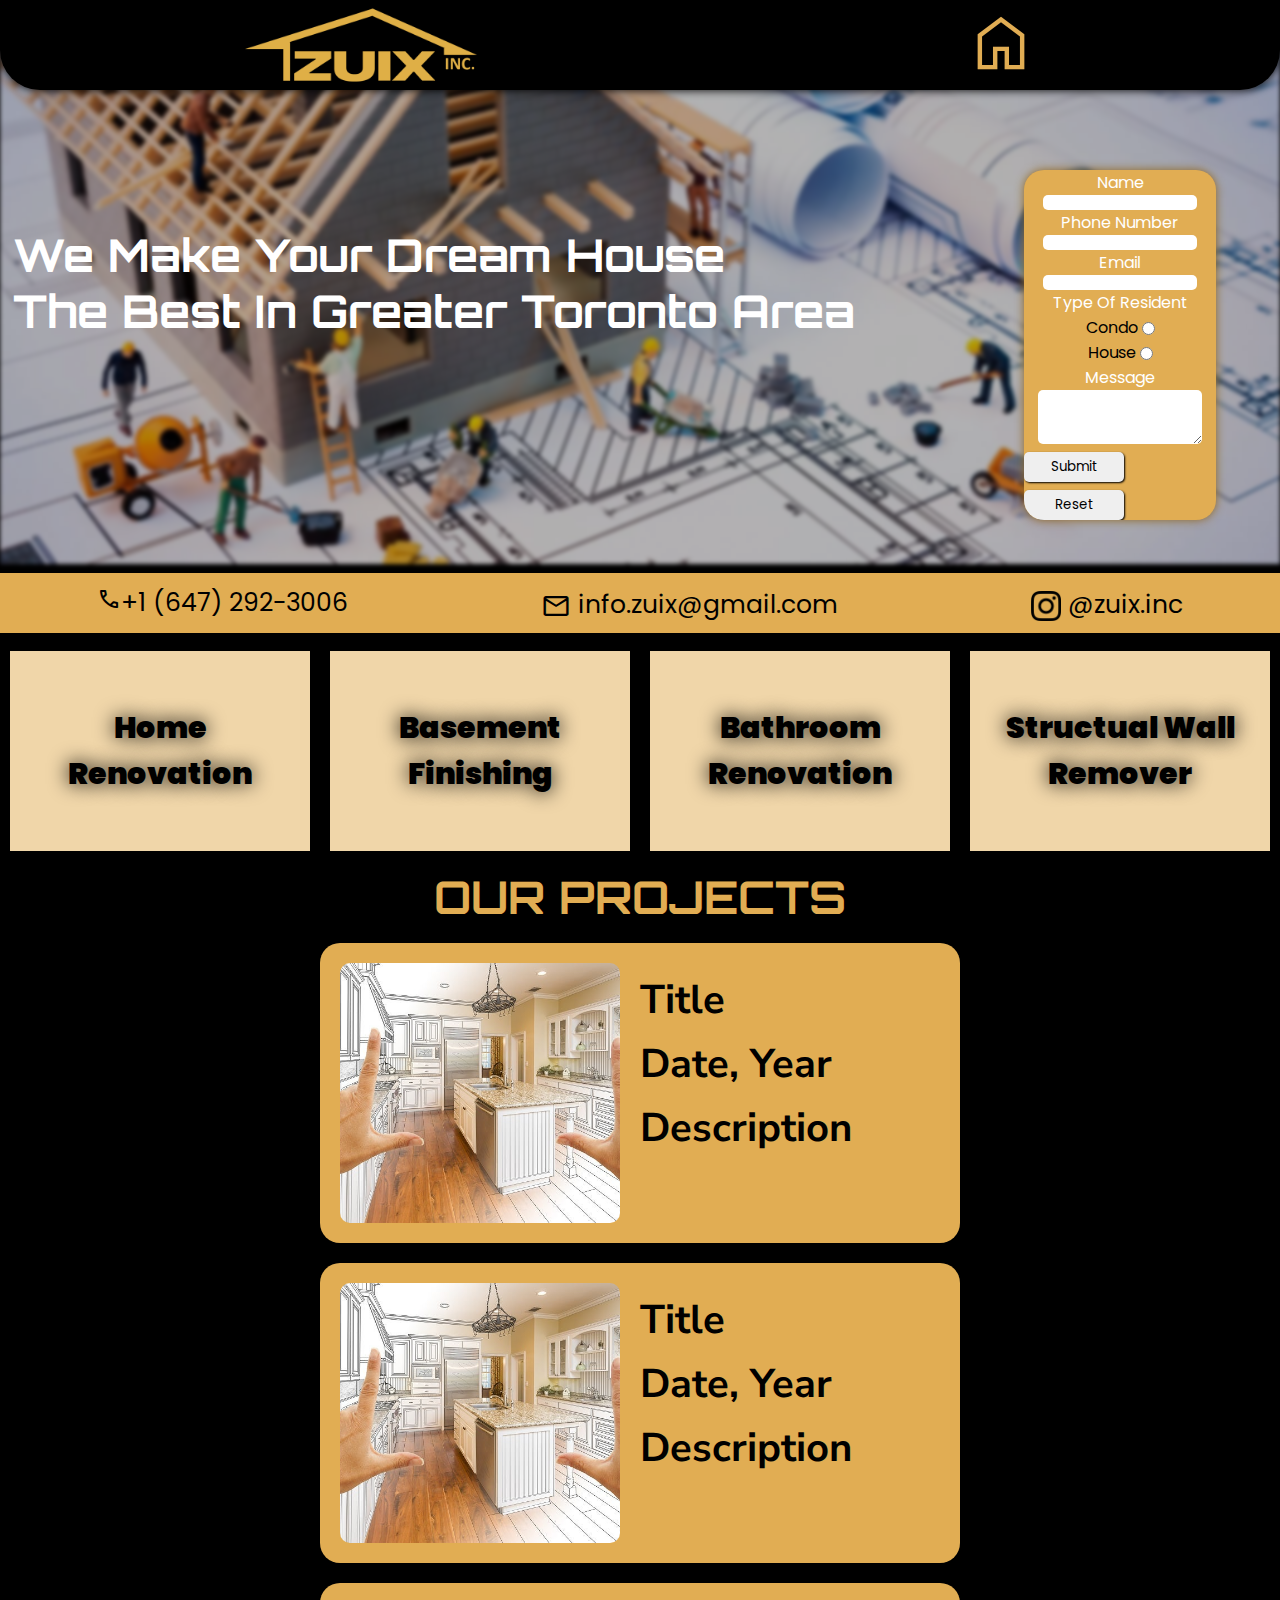
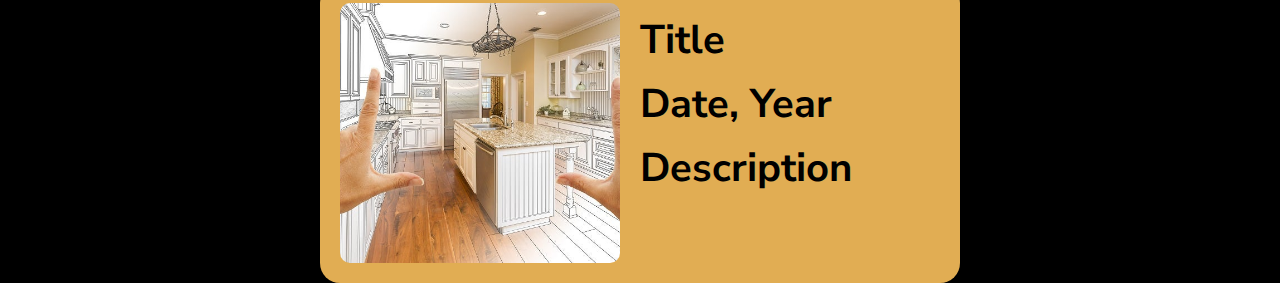
==== index.html @ e18d8480 "Add files via upload" ====
<!DOCTYPE html>
<html lang="en">
  <head>
    <meta charset="UTF-8">
    <meta name="viewport" content="width=device-width, initial-scale=1.0">
    <meta name="Description" content="your trusted partner for transforming spaces into stunning, functional works of art. Specializing in both residential and commercial projects, our team brings decades of craftsmanship, innovation, and attention to detail to every renovation.
From sleek modern kitchens to timeless bathrooms, open-concept living areas, and custom outdoor spaces, Zuix takes pride in creating environments tailored to your vision and lifestyle. Our commitment to quality and customer satisfaction ensures seamless execution, on-time delivery, and lasting results.">
    
<link rel="stylesheet"href="https://fonts.googleapis.com/css2?family=Material+Symbols+Outlined:opsz,wght,FILL,GRAD@24,400,0,0" />
    <link rel="stylesheet" href="main.css">
    <link rel="stylesheet" href="projects.css">
    <link rel="stylesheet" href="categories.css">
    <link rel="icon" href="zuix inc.png">
    
    <title>ZUIX HOME</title>
  </head>
  <body>
    <header>
      <img src="zuix inc.png" alt="" id="logo">
      <a href="index.html" style="text-decoration: none; color: #000;">
        <span class="material-symbols-outlined" style="font-size: 70px !important; cursor: pointer; color: rgb(225, 173, 83);">
          home
        </span>
      </a>
    </header>



    <div class="container-background">

      <div id="slogans">
        <h1>We Make Your Dream House</h1>
        <h1 id="slogan2">The Best In Greater Toronto Area</h1>
      </div>


      <img src="Photos/first background.webp" class="background">

      
      <form class="formem" action="https://api.web3forms.com/submit" method="POST">
        <input type="hidden" name="access_key" value="97ed06f1-a854-43fc-bd62-4d4c9a29c3e7">
        <label for="name" class="list-labels">Name</label>
        <input type="text" name="name" autocomplete="off" class="list-inp-t" required>

        <label for="pNumber" class="list-labels">Phone Number</label>
        <input type="text" inputmode="numeric" pattern="[0-9]+" name="pNumber" autocomplete="off" class="list-inp-t" required>

        <label for="email" class="list-labels">Email</label>
        <input type="email" name="email" autocomplete="off" class="list-inp-t" required>

        <p class="list-labels">Type Of Resident</p>

        <div>
          <label for="houseType" class="list-labels" style="color: black;">Condo</label>
          <input type="radio" name="houseType" value="Cando" autocomplete="off" class="list-inp-r" required>
        </div>

        <div>
          <label for="houseType" class="list-labels" style="color: black;">House</label>
          <input type="radio" name="houseType" value="House" autocomplete="off" class="list-inp-r" required>
        </div>
      
        <label for="messages" class="list-labels" >Message</label>
        <textarea name="messages" class="list-inp-t" required></textarea>
      
        <div>
          <button type="submit" class="list-inp-b">Submit</button>
          <button type="reset" class="list-inp-b">Reset</button>
        </div>
      </form>
    </div>

      <div class="lisss">
        <a class="infos" href="tel:+16472923006"><span class="material-symbols-outlined m5">phone</span>+1 (647)
          292-3006</a>
      
        <a class="infos" href="mailto:info.zuix@gmail.com">
          <span class="material-symbols-outlined icons">mail</span> info.zuix@gmail.com
        </a>

        <a class="infos" href="https://www.instagram.com/zuix.inc/"><img src="Photos/1384031.png" alt="Instagram" class="icons">
          @zuix.inc
        </a>
      </div>

      <br>

      <div class="cat-center" style="column-gap: 20px;">
        <div class="categories">
          <p>Home Renovation</p>
          <div class="dark-overlay"></div>
        </div>
        <div class="categories">
          <div class="dark-overlay"></div>
          <p>Basement Finishing</p>
        </div>
        <div class="categories">
          <div class="dark-overlay"></div>
          <p>Bathroom Renovation</p>
        </div>
        <div class="categories">
          <div class="dark-overlay"></div>
          <p>Structual Wall Remover</p>
        </div>
      </div>

      <br>

      <div class="center">
        <h1 style="color: var(--secondary); text-align: center;">OUR PROJECTS</h1>
      </div>

      <br>

      <div class="center" style="row-gap: 20px; flex-direction: column;">
        <div class="projects">
          <img src="home-renovations.jpg" alt="">
          <div class="title-description" style="row-gap: 10px;">
            <p class="pTitle">Title</p>
            <p class="d-d">Date, Year</p>
            <p class="d-d">Description</p>
          </div>
        </div>
        <div class="projects">
          <img src="home-renovations.jpg" alt="">
          <div class="title-description" style="row-gap: 10px;">
            <p class="pTitle">Title</p>
            <p class="d-d">Date, Year</p>
            <p class="d-d">Description</p>
          </div>
        </div>
        <div class="projects">
          <img src="home-renovations.jpg" alt="">
          <div class="title-description" style="row-gap: 10px;">
            <p class="pTitle">Title</p>
            <p class="d-d">Date, Year</p>
            <p class="d-d">Description</p>
          </div>
        </div>
      </div>


    <script src="main.js"></script>
  </body>
</html>
---- main.css ----
/*rgb(224, 211, 211) for white pinkish
rgb(25, 21, 29) for black purpleish*/
@import url('https://fonts.googleapis.com/css2?family=Orbitron:wght@800&display=swap');
@import url('https://fonts.googleapis.com/css2?family=Poppins&display=swap');
@import url('https://fonts.googleapis.com/css2?family=Nunito+Sans:opsz@6..12&display=swap');

:root {
  --text: rgb(0, 0, 0);
  --background: rgb(0, 0, 0);
  --primary: rgb(69, 61, 121);
  --secondary: rgb(225, 173, 83);
  --accent: rgb(211, 23, 104);
  --font: poppins;
  --alt-font: Nunito Sans;
}

* {
  -webkit-tap-highlight-color: transparent;
  border: 0;
  box-sizing: border-box;
  margin: 0;
  padding: 0;
}

html, body {
  background-color: var(--background);
  color: var(--text);
  overflow-x: hidden;
}

header {
  display: flex;
  justify-content: space-around;
  align-items: center;
  position: fixed;
  background-color: black;
  top: 0px;
  height: 10vh;
  width: 100%;
  z-index: 4;
  border-radius: 0px 0px 40px 40px;
  box-shadow: 0px 0px 10px;
}
h1 {
  color: white;
  font-family: orbitron;
  font-size: 45px;
}


.center {
  display: flex;
  justify-content: center;
  align-items: center;
}

#logo {
  height: 260%;
}

.container-background {
  position: relative;
}

.background {
  margin-top: -8%;
  width: 100%;
  filter: brightness(70%) blur(2px);
}
/*
.catching-sologan {
  z-index: 1;
  position: absolute;
  top: 38%;
  color: whitesmoke;
  margin-left: 10px;
}
.catching-sologan1 {
  font-size: 30px;
  z-index: 1;
  position: absolute;
  top: 38%;
  color: rgb(255, 255, 255);
  margin-left: 50px;
  margin-top: 44px;
}
*/
#slogans {
  display: flex;
  justify-content: left;
  position: absolute;
  margin-left: 1vw;
  top: 40%;
  z-index: 1;
  flex-direction: column;
}

.formem {
  overflow-y: hidden;
  z-index: 2;
  position: absolute;
  left: 80%;
  top: 30%;
  background-color: var(--secondary);
  display: flex;
  align-items: center;
  justify-content: center;
  flex-direction: column;
  width: 15vw;
  height: 350px;
  border-radius: 20px;
  box-shadow: 0px 0px 10px rgb(145, 104, 33);
  animation: spin 2s infinite alternate linear;
}

@keyframes spin {
  0% {
    box-shadow: 5px 0px 10px rgb(145, 104, 33);
  }
  25% {
    box-shadow: 0px 5px 10px rgb(145, 104, 33);
  }
  50% {
    box-shadow: -5px 0px 10px rgb(145, 104, 33);
  }
  75% {
    box-shadow: 0px -5px 10px rgb(145, 104, 33);
  }
  100% {
    box-shadow: 5px 0px 10px rgb(145, 104, 33);
  }
}

.list-labels {
  color: white;
  font-family: var(--font);
  font-size: 100%;
}
.list-inp-t {
  background-color: white;
  font-family: var(--font);
  height: 15px;
  padding-left: 5px;
  border-radius: 5px;
  outline-style: none;
  width: 12vw;
}
.formem textarea {
  height: 100px;
  width: 260px;
  max-width: 85%;
  max-height: 20%;
}
.list-inp-r {
  position: relative;
  top: 2px;
  cursor: pointer;
}
.list-inp-b {
  margin-top: 8px;
  height: 30px;
  width: 100px;
  border-radius: 5px;
  border-color: transparent;
  font-family: var(--font);
  cursor: pointer;
  box-shadow: 1px 1px 2px;
}

.lisss{
  overflow-y: hidden;
  display: flex;
  justify-content: space-around;
  align-items: center;
  height: 60px;
  width: 100%;
  background-color: var(--secondary);
  margin-top: 5px;
}
.icons {
  position: relative;
  top: 8px;
  width: 30px;
  height: 30px;
  font-size: 30px !important;
}
.infos {
  text-align: center;
  font-size: 25px;
  color: var(--text);
  font-family: var(--font);
  cursor: pointer;
  text-decoration: none;
  transition: text-shadow 0.3s;
}
.infos:nth-child(2) {
  cursor: text;
}
.infos:hover {
  text-shadow: 0px 0px 18px;
}



@media only screen and (max-width: 1080px) {

  h1 {
    color: whitesmoke;
    font-family: orbitron;
    font-size: 50px;
  }

  #slogans {
    display: flex;
    justify-content: left;
    position: absolute;
    margin-left: 1vw;
    top: 25%;
    z-index: 1;
    flex-direction: column;
  }

  #slogan2 {
    margin-top: 30px;
  }

  #logo {
    height: 230%;
  }


  .container-background {
    position: relative;
  }

  .background {
    margin-top: -40%;
    height: 900px;
    width: 100%;
    filter: brightness(70%) blur(2px);
    object-fit: cover;
  }

  .formem {
    overflow-y: hidden;
    z-index: 2;
    position: sticky;
    top: 30%;
    background-color: var(--secondary);
    display: flex;
    align-items: center;
    justify-content: center;
    flex-direction: column;
    width: 100%;
    height: 350px;
    border-radius: 20px;
    box-shadow: 0px 0px 10px rgb(145, 104, 33);
    animation: spin 2s infinite alternate linear;
  }
  .formem textarea {
    height: 100px;
    width: 350px;
    max-width: 85%;
    max-height: 20%;
  }

  .list-labels {
    color: white;
    font-family: var(--font);
    font-size: 16px;
  }

  .list-inp-t {
    background-color: white;
    font-family: var(--font);
    height: 15px;
    padding-left: 5px;
    border-radius: 5px;
    outline-style: none;
    width:85%;
  }

  .list-inp-r {
    position: relative;
    top: 2px;
    cursor: pointer;

  }

  .list-inp-b {
    margin-top: 8px;
    height: 40px;
    width: 100px;
    border-radius: 5px;
    border-color: transparent;
    font-family: var(--font);
    cursor: pointer;
    box-shadow: 1px 1px 2px;
  }

  .lisss {
    display: flex;
    justify-content: space-around;
    align-items: center;
    height: 60px;
    width: 100%;
    background-color: var(--secondary);
    margin-top: 10px;
    border-radius: 20px;
  }

  .icons {
    position: relative;
    top: 8px;
    width: 25px;
    height: 25px;
    font-size: 25px !important;
  }

  .infos {
    text-align: center;
    font-size: 13px;
    color: var(--text);
    font-family: var(--font);
    cursor: pointer;
    text-decoration: none;
  }
}
---- projects.css ----
.projects {
  overflow: hidden;
  position: relative;
  background-color: var(--secondary);
  width: 50%;
  height: 300px;
  border-radius: 20px;
  cursor: pointer;
  transition: box-shadow 0.2s;
}

.projects img {
  height: 100%;
  width: 50%;
  object-fit: cover;
  padding: 20px;
  border-radius: 30px;
}

.projects:hover {
  box-shadow: 0px 0px 20px var(--secondary);
}

.title-description {
  width: 50%;
  position: absolute;
  top: 10%;
  left: 50%;
  display: flex;
  justify-content: center;
  flex-direction: column;
}
.title-description p {
  font-size: 40px;
  font-family: var(--alt-font);
  font-weight: 700;
}

@media only screen and (max-width: 1080px) {
  .projects {
    width: 95%;
    height: 300px;
    border-radius: 20px;
    cursor: pointer;
    transition: box-shadow 0.2s;
  }
  .projects img {
    height: 100%;
    width: 80%;
    object-fit: cover;
    padding: 10px;
  }
  .d-d {
    display: none;
  }
  .title-description {
    width: 50%;
    position: absolute;
    top: 35%;
    left: 63%;
    display: flex;
    justify-content: center;
    flex-direction: column;
  }
  .title-description p {
    font-size: 9vw;
  }

  .pTitle {
    transform: rotate(-90deg);
  }
}
---- categories.css ----
.categories {
  overflow-y: hidden;
  background-color: white;
  width: 300px;
  height: 200px;
  background-repeat: no-repeat;
  background-size: cover;
  background-position: 50%;
  display: flex;
  justify-content: center;
  align-items: center;
  padding: 20px;
  position: relative;
  cursor: pointer;
}
.cat-center {
  display: flex;
  justify-content: center;
  align-items: center;
}
.categories img {
  width: 100%;
  height: 100%;
  object-fit: cover;
}
.categories p {
  font-size: 30px;
  font-family: var(--font);
  font-weight: 1000;
  text-align: center;
  text-shadow: 0px 0px 20px;
  z-index: 2;
}

.categories:nth-child(1) {
  background-image: url();
}

.categories:nth-child(2) {
  background-image: url();
}

.categories:nth-child(3) {
  background-image: url();
}

.categories:nth-child(4) {
  background-image: url();
}

.dark-overlay {
  position: absolute;
  top: 0;
  left: 0;
  width: 100%;
  height: 100%;
  background-color: var(--secondary);
  opacity: 0.5;
  transition: opacity 0.2s;
}

.categories:hover .dark-overlay {
  opacity: 0;
}

@media only screen and (max-width: 1080px) {
  .cat-center {
    flex-direction: column;
    gap: 10px;
  }
}
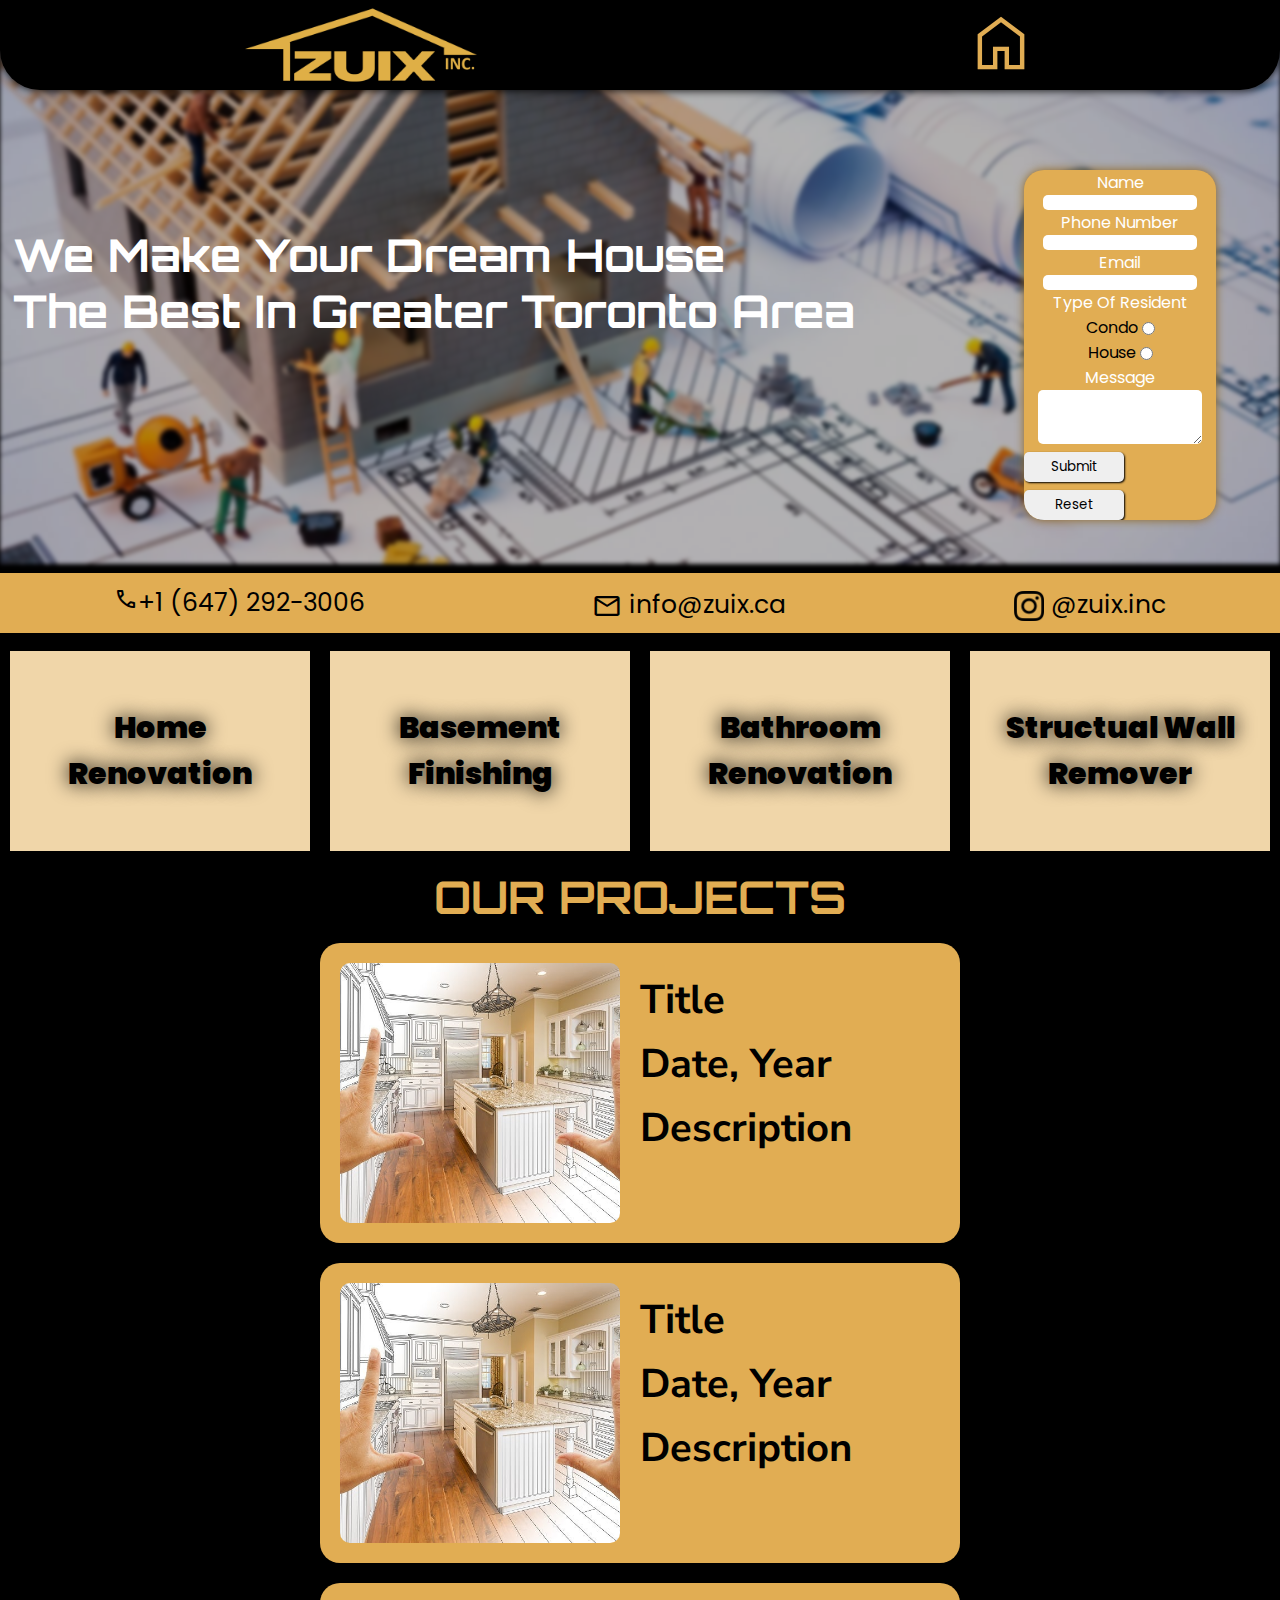
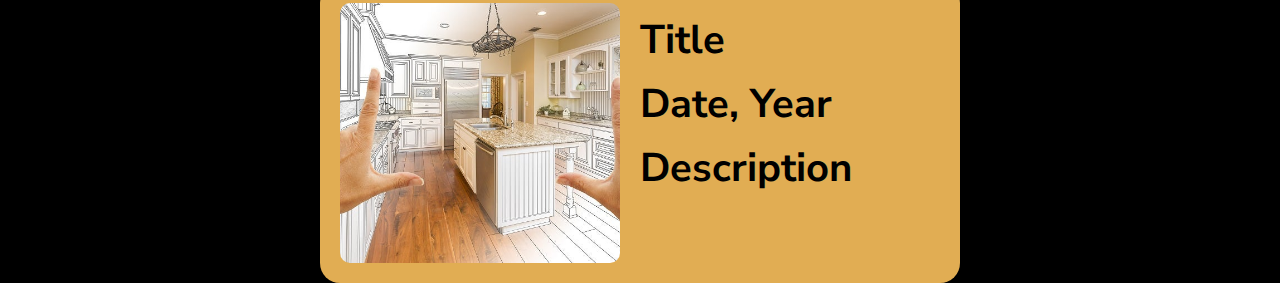
==== commit 95f9733c: "Update index.html" ====
--- a/index.html
+++ b/index.html
@@ -3,10 +3,9 @@
   <head>
     <meta charset="UTF-8">
     <meta name="viewport" content="width=device-width, initial-scale=1.0">
-    <meta name="Description" content="your trusted partner for transforming spaces into stunning, functional works of art. Specializing in both residential and commercial projects, our team brings decades of craftsmanship, innovation, and attention to detail to every renovation.
-From sleek modern kitchens to timeless bathrooms, open-concept living areas, and custom outdoor spaces, Zuix takes pride in creating environments tailored to your vision and lifestyle. Our commitment to quality and customer satisfaction ensures seamless execution, on-time delivery, and lasting results.">
+    <meta name="Description" content="your trusted partner for transforming spaces into stunning, functional works of art. Specializing in both residential and commercial projects, our team brings decades of craftsmanship, innovation, and attention to detail to every renovation. ">
     
-<link rel="stylesheet"href="https://fonts.googleapis.com/css2?family=Material+Symbols+Outlined:opsz,wght,FILL,GRAD@24,400,0,0" />
+    <link rel="stylesheet"href="https://fonts.googleapis.com/css2?family=Material+Symbols+Outlined:opsz,wght,FILL,GRAD@24,400,0,0" />
     <link rel="stylesheet" href="main.css">
     <link rel="stylesheet" href="projects.css">
     <link rel="stylesheet" href="categories.css">
@@ -74,8 +73,8 @@
         <a class="infos" href="tel:+16472923006"><span class="material-symbols-outlined m5">phone</span>+1 (647)
           292-3006</a>
       
-        <a class="infos" href="mailto:info.zuix@gmail.com">
-          <span class="material-symbols-outlined icons">mail</span> info.zuix@gmail.com
+        <a class="infos" href="mailto:info@zuix.ca">
+          <span class="material-symbols-outlined icons">mail</span> info@zuix.ca
         </a>
 
         <a class="infos" href="https://www.instagram.com/zuix.inc/"><img src="Photos/1384031.png" alt="Instagram" class="icons">
@@ -142,4 +141,4 @@
 
     <script src="main.js"></script>
   </body>
-</html>+</html>
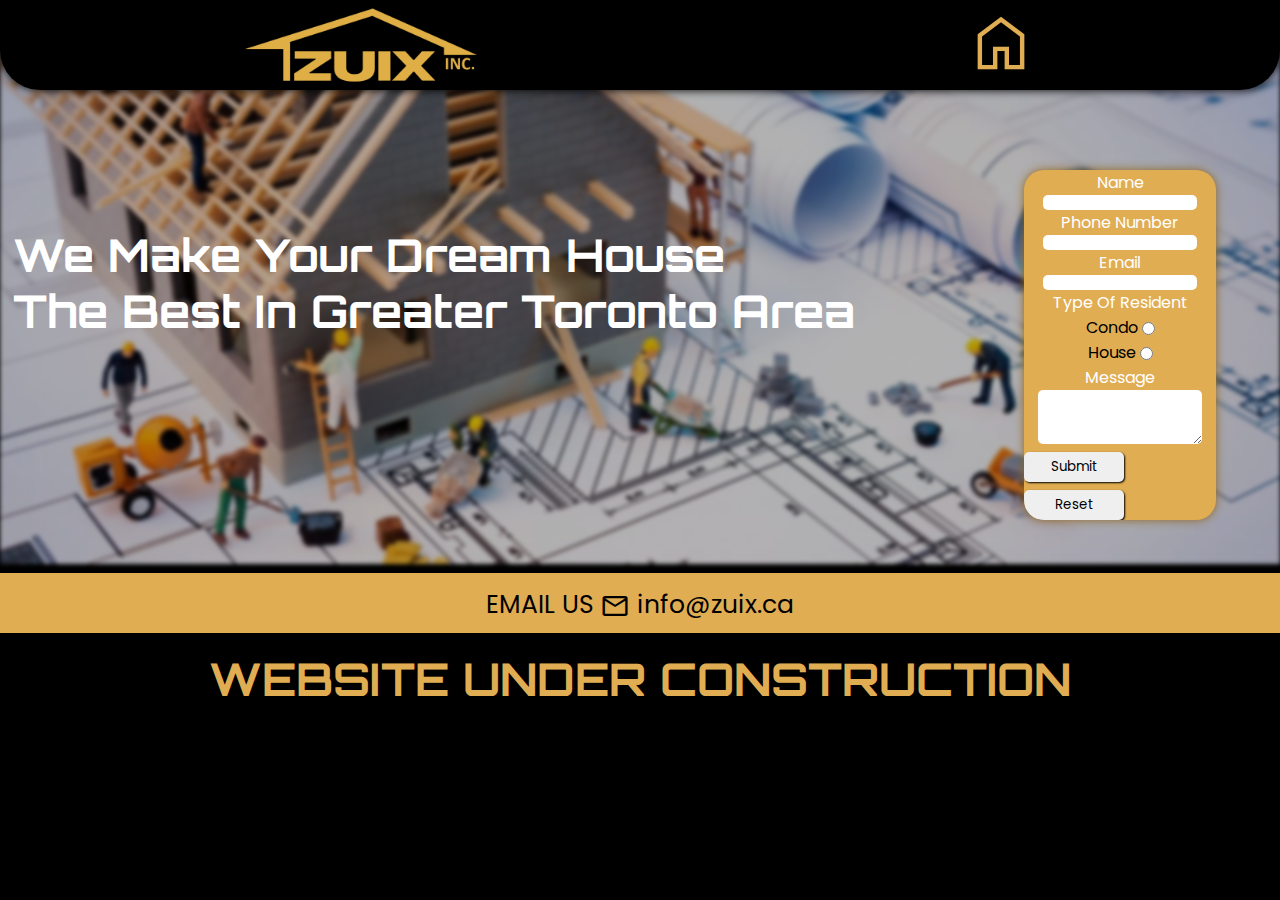
==== commit 1ac13834: "Update index.html" ====
--- a/index.html
+++ b/index.html
@@ -70,72 +70,15 @@
     </div>
 
       <div class="lisss">
-        <a class="infos" href="tel:+16472923006"><span class="material-symbols-outlined m5">phone</span>+1 (647)
-          292-3006</a>
-      
         <a class="infos" href="mailto:info@zuix.ca">
-          <span class="material-symbols-outlined icons">mail</span> info@zuix.ca
-        </a>
-
-        <a class="infos" href="https://www.instagram.com/zuix.inc/"><img src="Photos/1384031.png" alt="Instagram" class="icons">
-          @zuix.inc
+          EMAIL US <span class="material-symbols-outlined icons">mail</span> info@zuix.ca
         </a>
       </div>
 
       <br>
 
-      <div class="cat-center" style="column-gap: 20px;">
-        <div class="categories">
-          <p>Home Renovation</p>
-          <div class="dark-overlay"></div>
-        </div>
-        <div class="categories">
-          <div class="dark-overlay"></div>
-          <p>Basement Finishing</p>
-        </div>
-        <div class="categories">
-          <div class="dark-overlay"></div>
-          <p>Bathroom Renovation</p>
-        </div>
-        <div class="categories">
-          <div class="dark-overlay"></div>
-          <p>Structual Wall Remover</p>
-        </div>
-      </div>
-
-      <br>
-
       <div class="center">
-        <h1 style="color: var(--secondary); text-align: center;">OUR PROJECTS</h1>
-      </div>
-
-      <br>
-
-      <div class="center" style="row-gap: 20px; flex-direction: column;">
-        <div class="projects">
-          <img src="home-renovations.jpg" alt="">
-          <div class="title-description" style="row-gap: 10px;">
-            <p class="pTitle">Title</p>
-            <p class="d-d">Date, Year</p>
-            <p class="d-d">Description</p>
-          </div>
-        </div>
-        <div class="projects">
-          <img src="home-renovations.jpg" alt="">
-          <div class="title-description" style="row-gap: 10px;">
-            <p class="pTitle">Title</p>
-            <p class="d-d">Date, Year</p>
-            <p class="d-d">Description</p>
-          </div>
-        </div>
-        <div class="projects">
-          <img src="home-renovations.jpg" alt="">
-          <div class="title-description" style="row-gap: 10px;">
-            <p class="pTitle">Title</p>
-            <p class="d-d">Date, Year</p>
-            <p class="d-d">Description</p>
-          </div>
-        </div>
+        <h1 style="color: var(--secondary); text-align: center;">WEBSITE UNDER CONSTRUCTION</h1>
       </div>
 
 
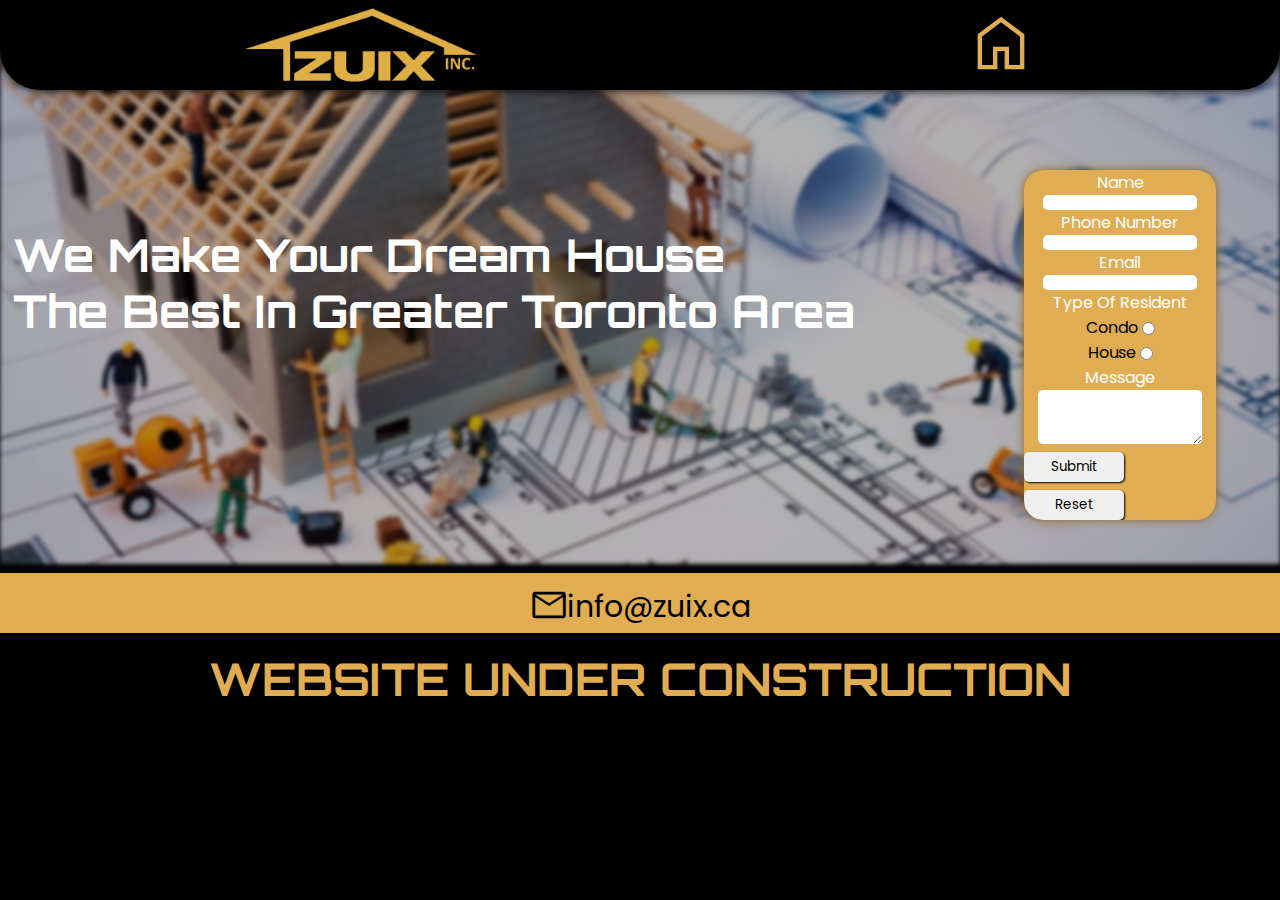
==== commit 2f5bf911: "changes to index.html and main.css" ====
--- a/index.html
+++ b/index.html
@@ -71,16 +71,17 @@
 
       <div class="lisss">
         <a class="infos" href="mailto:info@zuix.ca">
-          EMAIL US <span class="material-symbols-outlined icons">mail</span> info@zuix.ca
+          <span class="material-symbols-outlined icons">mail</span> info@zuix.ca
         </a>
       </div>
 
       <br>
 
       <div class="center">
-        <h1 style="color: var(--secondary); text-align: center;">WEBSITE UNDER CONSTRUCTION</h1>
+        <h1 class="TBM">WEBSITE UNDER CONSTRUCTION</h1>
       </div>
 
+    <br>
 
     <script src="main.js"></script>
   </body>
--- a/main.css
+++ b/main.css
@@ -182,11 +182,11 @@
   top: 8px;
   width: 30px;
   height: 30px;
-  font-size: 30px !important;
+  font-size: 40px !important;
 }
 .infos {
   text-align: center;
-  font-size: 25px;
+  font-size: 30px;
   color: var(--text);
   font-family: var(--font);
   cursor: pointer;
@@ -198,6 +198,11 @@
 }
 .infos:hover {
   text-shadow: 0px 0px 18px;
+}
+.TBM {
+  color: var(--secondary);
+  text-align: center;
+
 }
 
 
@@ -314,15 +319,20 @@
     top: 8px;
     width: 25px;
     height: 25px;
-    font-size: 25px !important;
+    font-size: 40px !important;
+    margin-right: 1vw;
   }
 
   .infos {
     text-align: center;
-    font-size: 13px;
+    font-size: 30px;
     color: var(--text);
     font-family: var(--font);
     cursor: pointer;
     text-decoration: none;
   }
+  
+  .TBM {
+    font-size: 8vw;
+  }
 }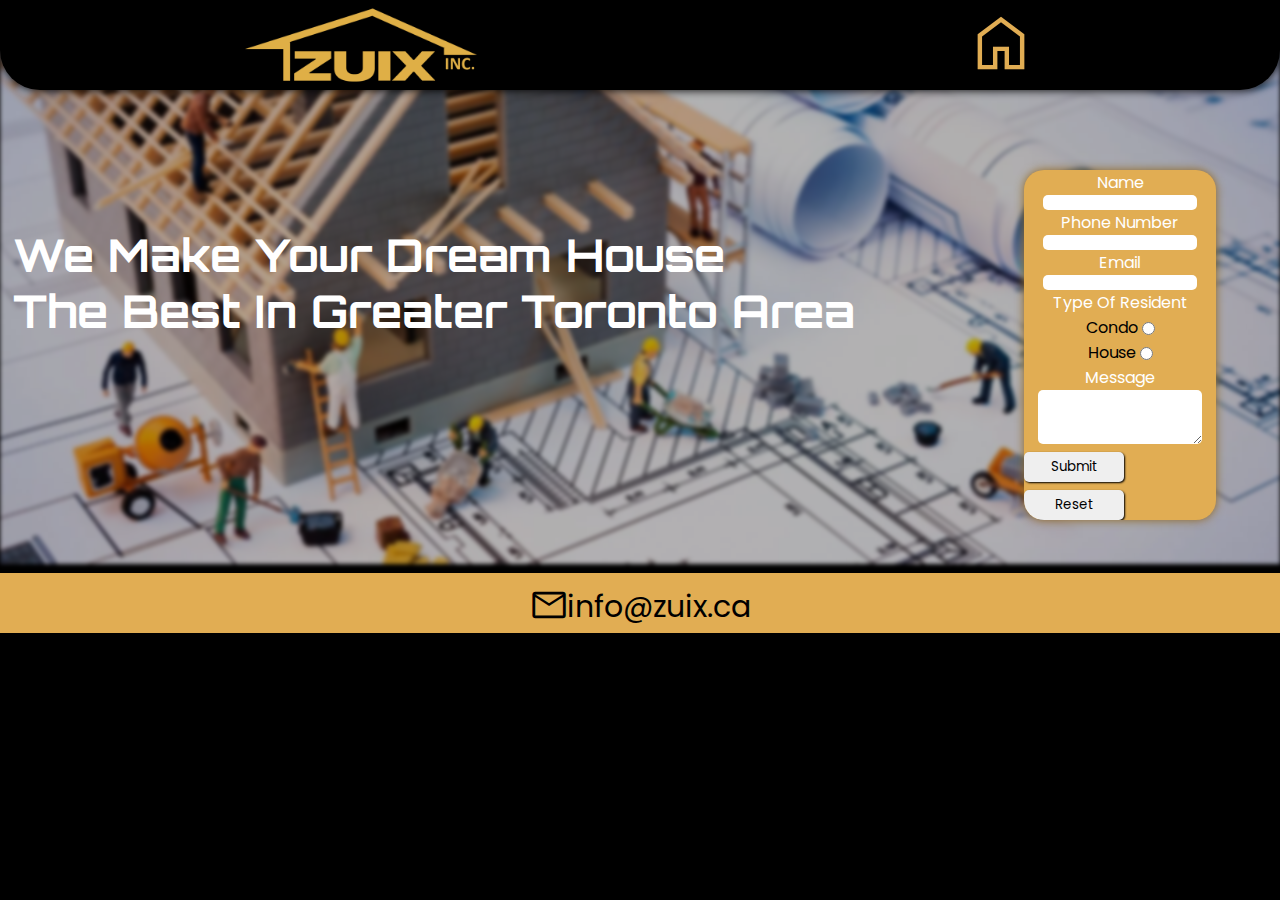
==== commit 64fa4ed4: "Update index.html" ====
--- a/index.html
+++ b/index.html
@@ -6,7 +6,7 @@
     <meta name="Description" content="your trusted partner for transforming spaces into stunning, functional works of art. Specializing in both residential and commercial projects, our team brings decades of craftsmanship, innovation, and attention to detail to every renovation. ">
     
     <link rel="stylesheet"href="https://fonts.googleapis.com/css2?family=Material+Symbols+Outlined:opsz,wght,FILL,GRAD@24,400,0,0" />
-    <link rel="stylesheet" href="main.css">
+    <link rel="stylesheet" href="style.css">
     <link rel="stylesheet" href="projects.css">
     <link rel="stylesheet" href="categories.css">
     <link rel="icon" href="zuix inc.png">
@@ -76,11 +76,6 @@
       </div>
 
       <br>
-
-      <div class="center">
-        <h1 class="TBM">WEBSITE UNDER CONSTRUCTION</h1>
-      </div>
-
     <br>
 
     <script src="main.js"></script>
--- a/style.css
+++ b/style.css
@@ -0,0 +1,338 @@
+/*rgb(224, 211, 211) for white pinkish
+rgb(25, 21, 29) for black purpleish*/
+@import url('https://fonts.googleapis.com/css2?family=Orbitron:wght@800&display=swap');
+@import url('https://fonts.googleapis.com/css2?family=Poppins&display=swap');
+@import url('https://fonts.googleapis.com/css2?family=Nunito+Sans:opsz@6..12&display=swap');
+
+:root {
+  --text: rgb(0, 0, 0);
+  --background: rgb(0, 0, 0);
+  --primary: rgb(69, 61, 121);
+  --secondary: rgb(225, 173, 83);
+  --accent: rgb(211, 23, 104);
+  --font: poppins;
+  --alt-font: Nunito Sans;
+}
+
+* {
+  -webkit-tap-highlight-color: transparent;
+  border: 0;
+  box-sizing: border-box;
+  margin: 0;
+  padding: 0;
+}
+
+html, body {
+  background-color: var(--background);
+  color: var(--text);
+  overflow-x: hidden;
+}
+
+header {
+  display: flex;
+  justify-content: space-around;
+  align-items: center;
+  position: fixed;
+  background-color: black;
+  top: 0px;
+  height: 10vh;
+  width: 100%;
+  z-index: 4;
+  border-radius: 0px 0px 40px 40px;
+  box-shadow: 0px 0px 10px;
+}
+h1 {
+  color: white;
+  font-family: orbitron;
+  font-size: 45px;
+}
+
+
+.center {
+  display: flex;
+  justify-content: center;
+  align-items: center;
+}
+
+#logo {
+  height: 260%;
+}
+
+.container-background {
+  position: relative;
+}
+
+.background {
+  margin-top: -8%;
+  width: 100%;
+  filter: brightness(70%) blur(2px);
+}
+/*
+.catching-sologan {
+  z-index: 1;
+  position: absolute;
+  top: 38%;
+  color: whitesmoke;
+  margin-left: 10px;
+}
+.catching-sologan1 {
+  font-size: 30px;
+  z-index: 1;
+  position: absolute;
+  top: 38%;
+  color: rgb(255, 255, 255);
+  margin-left: 50px;
+  margin-top: 44px;
+}
+*/
+#slogans {
+  display: flex;
+  justify-content: left;
+  position: absolute;
+  margin-left: 1vw;
+  top: 40%;
+  z-index: 1;
+  flex-direction: column;
+}
+
+.formem {
+  overflow-y: hidden;
+  z-index: 2;
+  position: absolute;
+  left: 80%;
+  top: 30%;
+  background-color: var(--secondary);
+  display: flex;
+  align-items: center;
+  justify-content: center;
+  flex-direction: column;
+  width: 15vw;
+  height: 350px;
+  border-radius: 20px;
+  box-shadow: 0px 0px 10px rgb(145, 104, 33);
+  animation: spin 2s infinite alternate linear;
+}
+
+@keyframes spin {
+  0% {
+    box-shadow: 5px 0px 10px rgb(145, 104, 33);
+  }
+  25% {
+    box-shadow: 0px 5px 10px rgb(145, 104, 33);
+  }
+  50% {
+    box-shadow: -5px 0px 10px rgb(145, 104, 33);
+  }
+  75% {
+    box-shadow: 0px -5px 10px rgb(145, 104, 33);
+  }
+  100% {
+    box-shadow: 5px 0px 10px rgb(145, 104, 33);
+  }
+}
+
+.list-labels {
+  color: white;
+  font-family: var(--font);
+  font-size: 100%;
+}
+.list-inp-t {
+  background-color: white;
+  font-family: var(--font);
+  height: 15px;
+  padding-left: 5px;
+  border-radius: 5px;
+  outline-style: none;
+  width: 12vw;
+}
+.formem textarea {
+  height: 100px;
+  width: 260px;
+  max-width: 85%;
+  max-height: 20%;
+}
+.list-inp-r {
+  position: relative;
+  top: 2px;
+  cursor: pointer;
+}
+.list-inp-b {
+  margin-top: 8px;
+  height: 30px;
+  width: 100px;
+  border-radius: 5px;
+  border-color: transparent;
+  font-family: var(--font);
+  cursor: pointer;
+  box-shadow: 1px 1px 2px;
+}
+
+.lisss{
+  overflow-y: hidden;
+  display: flex;
+  justify-content: space-around;
+  align-items: center;
+  height: 60px;
+  width: 100%;
+  background-color: var(--secondary);
+  margin-top: 5px;
+}
+.icons {
+  position: relative;
+  top: 8px;
+  width: 30px;
+  height: 30px;
+  font-size: 40px !important;
+}
+.infos {
+  text-align: center;
+  font-size: 30px;
+  color: var(--text);
+  font-family: var(--font);
+  cursor: pointer;
+  text-decoration: none;
+  transition: text-shadow 0.3s;
+}
+.infos:nth-child(2) {
+  cursor: text;
+}
+.infos:hover {
+  text-shadow: 0px 0px 18px;
+}
+.TBM {
+  color: var(--secondary);
+  text-align: center;
+
+}
+
+
+
+@media only screen and (max-width: 1080px) {
+
+  h1 {
+    color: whitesmoke;
+    font-family: orbitron;
+    font-size: 50px;
+  }
+
+  #slogans {
+    display: flex;
+    justify-content: left;
+    position: absolute;
+    margin-left: 1vw;
+    top: 25%;
+    z-index: 1;
+    flex-direction: column;
+  }
+
+  #slogan2 {
+    margin-top: 30px;
+  }
+
+  #logo {
+    height: 230%;
+  }
+
+
+  .container-background {
+    position: relative;
+  }
+
+  .background {
+    margin-top: -40%;
+    height: 900px;
+    width: 100%;
+    filter: brightness(70%) blur(2px);
+    object-fit: cover;
+  }
+
+  .formem {
+    overflow-y: hidden;
+    z-index: 2;
+    position: sticky;
+    top: 30%;
+    background-color: var(--secondary);
+    display: flex;
+    align-items: center;
+    justify-content: center;
+    flex-direction: column;
+    width: 100%;
+    height: 350px;
+    border-radius: 20px;
+    box-shadow: 0px 0px 10px rgb(145, 104, 33);
+    animation: spin 2s infinite alternate linear;
+  }
+  .formem textarea {
+    height: 100px;
+    width: 350px;
+    max-width: 85%;
+    max-height: 20%;
+  }
+
+  .list-labels {
+    color: white;
+    font-family: var(--font);
+    font-size: 16px;
+  }
+
+  .list-inp-t {
+    background-color: white;
+    font-family: var(--font);
+    height: 15px;
+    padding-left: 5px;
+    border-radius: 5px;
+    outline-style: none;
+    width:85%;
+  }
+
+  .list-inp-r {
+    position: relative;
+    top: 2px;
+    cursor: pointer;
+
+  }
+
+  .list-inp-b {
+    margin-top: 8px;
+    height: 40px;
+    width: 100px;
+    border-radius: 5px;
+    border-color: transparent;
+    font-family: var(--font);
+    cursor: pointer;
+    box-shadow: 1px 1px 2px;
+  }
+
+  .lisss {
+    display: flex;
+    justify-content: space-around;
+    align-items: center;
+    height: 60px;
+    width: 100%;
+    background-color: var(--secondary);
+    margin-top: 10px;
+    border-radius: 20px;
+  }
+
+  .icons {
+    position: relative;
+    top: 8px;
+    width: 25px;
+    height: 25px;
+    font-size: 40px !important;
+    margin-right: 1vw;
+  }
+
+  .infos {
+    text-align: center;
+    font-size: 30px;
+    color: var(--text);
+    font-family: var(--font);
+    cursor: pointer;
+    text-decoration: none;
+  }
+  
+  .TBM {
+    font-size: 8vw;
+  }
+}